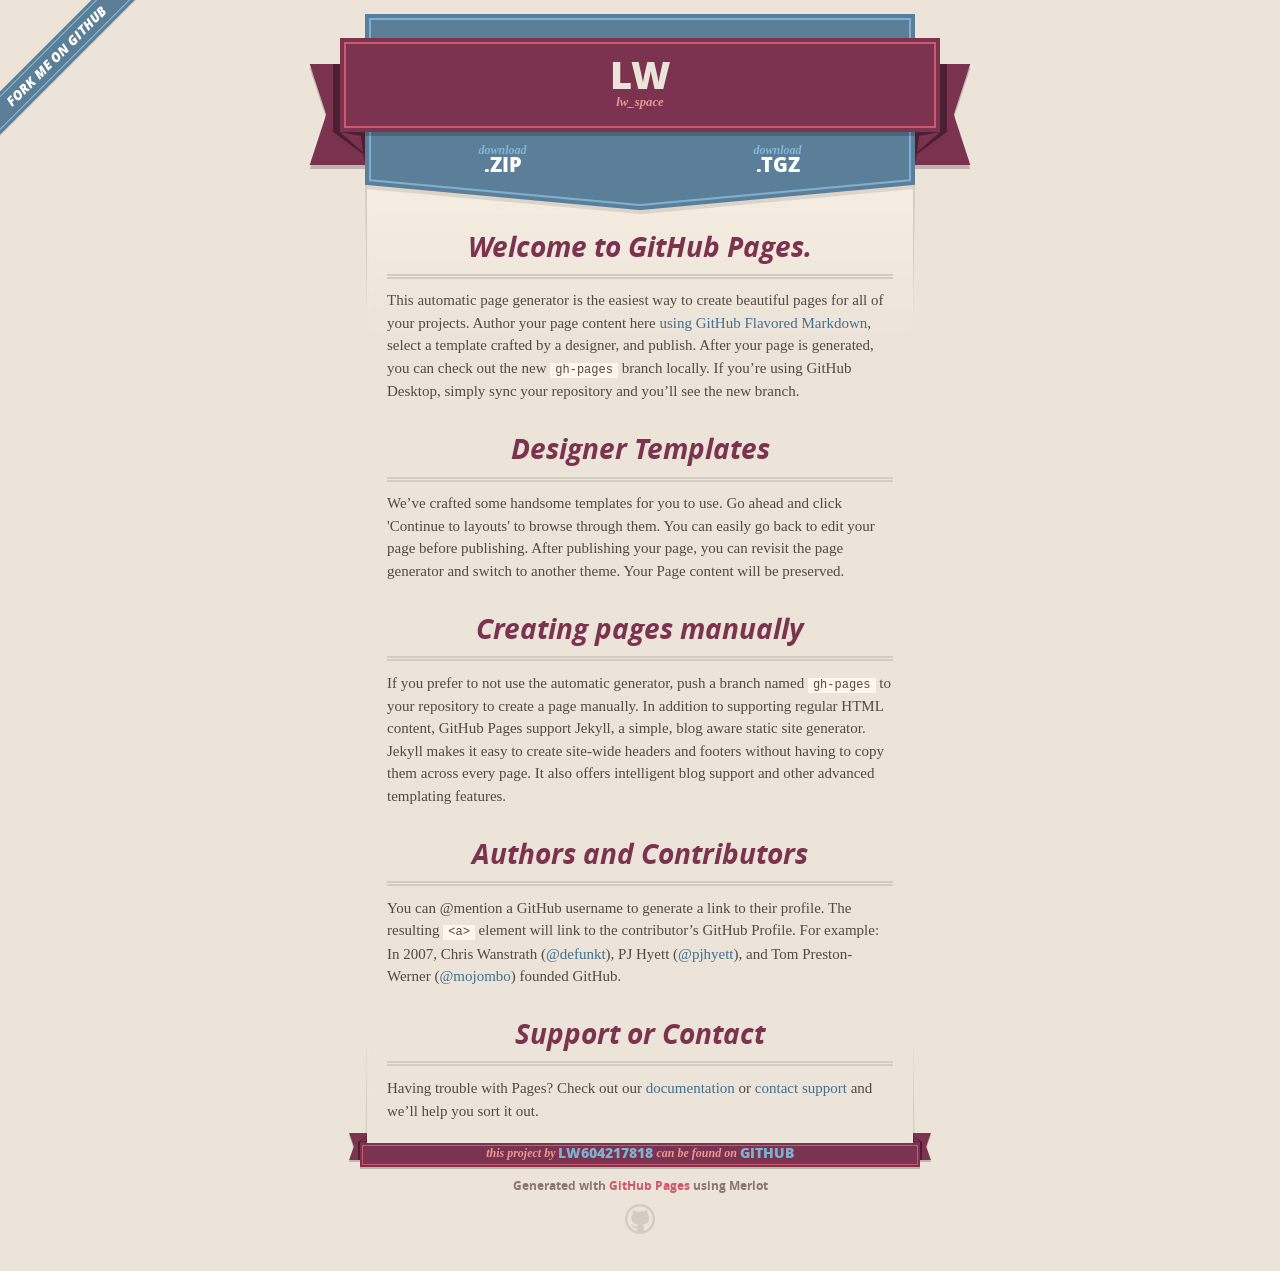
==== index.html @ 100699e8 "Create gh-pages branch via GitHub" ====
<!DOCTYPE html>
<html>
  <head>
    <meta charset='utf-8'>
    <meta http-equiv="X-UA-Compatible" content="chrome=1">
    <meta name="viewport" content="width=640">

    <link rel="stylesheet" href="stylesheets/core.css" media="screen">
    <link rel="stylesheet" href="stylesheets/mobile.css" media="handheld, only screen and (max-device-width:640px)">
    <link rel="stylesheet" href="stylesheets/github-light.css">

    <script type="text/javascript" src="javascripts/modernizr.js"></script>
    <script type="text/javascript" src="https://ajax.googleapis.com/ajax/libs/jquery/1.7.1/jquery.min.js"></script>
    <script type="text/javascript" src="javascripts/headsmart.min.js"></script>
    <script type="text/javascript">
      $(document).ready(function () {
        $('#main_content').headsmart()
      })
    </script>
    <title>Lw by lw604217818</title>
  </head>

  <body>
    <a id="forkme_banner" href="https://github.com/lw604217818/lw">View on GitHub</a>
    <div class="shell">

      <header>
        <span class="ribbon-outer">
          <span class="ribbon-inner">
            <h1>Lw</h1>
            <h2>lw_space</h2>
          </span>
          <span class="left-tail"></span>
          <span class="right-tail"></span>
        </span>
      </header>

      <section id="downloads">
        <span class="inner">
          <a href="https://github.com/lw604217818/lw/zipball/master" class="zip"><em>download</em> .ZIP</a><a href="https://github.com/lw604217818/lw/tarball/master" class="tgz"><em>download</em> .TGZ</a>
        </span>
      </section>


      <span class="banner-fix"></span>


      <section id="main_content">
        <h3>
<a id="welcome-to-github-pages" class="anchor" href="#welcome-to-github-pages" aria-hidden="true"><span aria-hidden="true" class="octicon octicon-link"></span></a>Welcome to GitHub Pages.</h3>

<p>This automatic page generator is the easiest way to create beautiful pages for all of your projects. Author your page content here <a href="https://guides.github.com/features/mastering-markdown/">using GitHub Flavored Markdown</a>, select a template crafted by a designer, and publish. After your page is generated, you can check out the new <code>gh-pages</code> branch locally. If you’re using GitHub Desktop, simply sync your repository and you’ll see the new branch.</p>

<h3>
<a id="designer-templates" class="anchor" href="#designer-templates" aria-hidden="true"><span aria-hidden="true" class="octicon octicon-link"></span></a>Designer Templates</h3>

<p>We’ve crafted some handsome templates for you to use. Go ahead and click 'Continue to layouts' to browse through them. You can easily go back to edit your page before publishing. After publishing your page, you can revisit the page generator and switch to another theme. Your Page content will be preserved.</p>

<h3>
<a id="creating-pages-manually" class="anchor" href="#creating-pages-manually" aria-hidden="true"><span aria-hidden="true" class="octicon octicon-link"></span></a>Creating pages manually</h3>

<p>If you prefer to not use the automatic generator, push a branch named <code>gh-pages</code> to your repository to create a page manually. In addition to supporting regular HTML content, GitHub Pages support Jekyll, a simple, blog aware static site generator. Jekyll makes it easy to create site-wide headers and footers without having to copy them across every page. It also offers intelligent blog support and other advanced templating features.</p>

<h3>
<a id="authors-and-contributors" class="anchor" href="#authors-and-contributors" aria-hidden="true"><span aria-hidden="true" class="octicon octicon-link"></span></a>Authors and Contributors</h3>

<p>You can @mention a GitHub username to generate a link to their profile. The resulting <code>&lt;a&gt;</code> element will link to the contributor’s GitHub Profile. For example: In 2007, Chris Wanstrath (<a href="https://github.com/defunkt" class="user-mention">@defunkt</a>), PJ Hyett (<a href="https://github.com/pjhyett" class="user-mention">@pjhyett</a>), and Tom Preston-Werner (<a href="https://github.com/mojombo" class="user-mention">@mojombo</a>) founded GitHub.</p>

<h3>
<a id="support-or-contact" class="anchor" href="#support-or-contact" aria-hidden="true"><span aria-hidden="true" class="octicon octicon-link"></span></a>Support or Contact</h3>

<p>Having trouble with Pages? Check out our <a href="https://help.github.com/pages">documentation</a> or <a href="https://github.com/contact">contact support</a> and we’ll help you sort it out.</p>
      </section>

      <footer>
        <span class="ribbon-outer">
          <span class="ribbon-inner">
            <p>this project by <a href="https://github.com/lw604217818">lw604217818</a> can be found on <a href="https://github.com/lw604217818/lw">GitHub</a></p>
          </span>
          <span class="left-tail"></span>
          <span class="right-tail"></span>
        </span>
        <p>Generated with <a href="https://pages.github.com">GitHub Pages</a> using Merlot</p>
        <span class="octocat"></span>
      </footer>

    </div>

    
  </body>
</html>
---- stylesheets/core.css ----
@import url("screen.css");
@import url("non-screen.css") handheld;
@import url("non-screen.css") only screen and (max-device-width:640px);
---- stylesheets/mobile.css ----
/* Generated by Font Squirrel (http://www.fontsquirrel.com) on February 9, 2012 */


@font-face {
  font-family: 'Open Sans';
  src: url('../fonts/opensans-regular-webfont.eot');
  src: url('../fonts/opensans-regular-webfont.eot?#iefix') format('embedded-opentype'),
       url('../fonts/opensans-regular-webfont.woff') format('woff'),
       url('../fonts/opensans-regular-webfont.ttf') format('truetype'),
       url('../fonts/opensans-regular-webfont.svg#OpenSansRegular') format('svg');
  font-weight: normal;
  font-style: normal;
}

@font-face {
  font-family: 'Open Sans';
  src: url('../fonts/opensans-italic-webfont.eot');
  src: url('../fonts/opensans-italic-webfont.eot?#iefix') format('embedded-opentype'),
       url('../fonts/opensans-italic-webfont.woff') format('woff'),
       url('../fonts/opensans-italic-webfont.ttf') format('truetype'),
       url('../fonts/opensans-italic-webfont.svg#OpenSansItalic') format('svg');
  font-weight: normal;
  font-style: italic;
}

@font-face {
  font-family: 'Open Sans';
  src: url('../fonts/opensans-bold-webfont.eot');
  src: url('../fonts/opensans-bold-webfont.eot?#iefix') format('embedded-opentype'),
       url('../fonts/opensans-bold-webfont.woff') format('woff'),
       url('../fonts/opensans-bold-webfont.ttf') format('truetype'),
       url('../fonts/opensans-bold-webfont.svg#OpenSansBold') format('svg');
  font-weight: bold;
  font-style: normal;
}

@font-face {
  font-family: 'Open Sans';
  src: url('../fonts/opensans-bolditalic-webfont.eot');
  src: url('../fonts/opensans-bolditalic-webfont.eot?#iefix') format('embedded-opentype'),
       url('../fonts/opensans-bolditalic-webfont.woff') format('woff'),
       url('../fonts/opensans-bolditalic-webfont.ttf') format('truetype'),
       url('../fonts/opensans-bolditalic-webfont.svg#OpenSansBoldItalic') format('svg');
  font-weight: bold;
  font-style: italic;
}

@font-face {
  font-family: 'Open Sans';
  src: url('../fonts/opensans-extrabold-webfont.eot');
  src: url('../fonts/opensans-extrabold-webfont.eot?#iefix') format('embedded-opentype'),
       url('../fonts/opensans-extrabold-webfont.woff') format('woff'),
       url('../fonts/opensans-extrabold-webfont.ttf') format('truetype'),
       url('../fonts/opensans-extrabold-webfont.svg#OpenSansExtrabold') format('svg');
  font-weight: bolder;
  font-style: normal;
}


/* http://meyerweb.com/eric/tools/css/reset/ 
   v2.0 | 20110126
   License: none (public domain)
*/

html, body, div, span, applet, object, iframe,
h1, h2, h3, h4, h5, h6, p, blockquote, pre,
a, abbr, acronym, address, big, cite, code,
del, dfn, em, img, ins, kbd, q, s, samp,
small, strike, strong, sub, sup, tt, var,
b, u, i, center,
dl, dt, dd, ol, ul, li,
fieldset, form, label, legend,
table, caption, tbody, tfoot, thead, tr, th, td,
article, aside, canvas, details, embed, 
figure, figcaption, footer, header, hgroup, 
menu, nav, output, ruby, section, summary,
time, mark, audio, video {
  margin: 0;
  padding: 0;
  border: 0;
  font-size: 100%;
  font: inherit;
  vertical-align: baseline;
}
/* HTML5 display-role reset for older browsers */
article, aside, details, figcaption, figure, 
footer, header, hgroup, menu, nav, section {
  display: block;
}
body {
  line-height: 1;
}
ol, ul {
  list-style: none;
}
blockquote, q {
  quotes: none;
}
blockquote:before, blockquote:after,
q:before, q:after {
  content: '';
  content: none;
}
table {
  border-collapse: collapse;
  border-spacing: 0;
}

header, footer, section {
  display: block;
  position: relative;
}

/* STYLES */

div.shell {
  display: block;
  width: 640px;
  margin: 0 auto;
}

a#forkme_banner {
  display: none;
}

/* header */

header {
  position: relative;
  z-index: 2;
  margin: 0;
  max-width: 640px;
  top: 51px;
}

header span.ribbon-inner {
  position: relative;
  display: block;
  background-color: #cd596b;
  border: 8px solid #7c334f;
  padding: 6px;
  z-index: 1;
}

header span.left-tail, header span.right-tail {
  position: relative;
  display: block;
  width: 19px;
  height: 10px;
  background: transparent url(../images/ribbon-tail-sprite-2x.png) 0 0 no-repeat;
  position: absolute;
  bottom: -10px;
  z-index: 0;
}

header span.left-tail {
  background-position: 0 0;
  left: 0;
}

header span.right-tail {
  background-position: -19px 0;
  right: 0;
}

header h1 {
  background-color: #7c334f;
  font-size: 2em;
  font-weight: bolder;
  font-style: normal;
  text-transform: uppercase;
  color: #ece4d8;
  text-align: center;
  line-height:1;  
  padding: 14px 20px 0;
}

header h2 {
  background-color: #7c334f;
  font: bold italic .85em/1.5 Georgia, Times, “Times New Roman”, serif;
  color: #e69b95;
  padding-bottom: 14px;
  margin-top: -3px;
  text-align: center;
}

section#downloads {
  position: relative;
  display: block;
  height: 171px;
  width: 602px;
  padding-bottom: 150px;
  margin: 51px auto -250px;
  z-index: 1;
  background: transparent url(../images/shield.png) center 0 no-repeat;
}

section#downloads a {
  display: none;
}

span.banner-fix {
  background: transparent url(../images/shield-fallback.png) center top no-repeat;
  display: block;
  height: 31px;
  position: absolute;
  width: 640px;
  top: 20px;

}

section#main_content {
  z-index: 2;
  padding: 20px 40px 0;
  min-height:185px;
}

/* footer */

footer {
  background: none;
  padding-top: 104px;
  margin: -94px auto 40px;
  max-width:640px;
  text-align: center;
}

footer span.ribbon-outer {
  display: block;
  position: relative;
  border-bottom: 2px solid #bdb6ad;
}

footer span.ribbon-inner {
  position: relative;
  display: block;
  background-color: #cd596b;
  border: 8px solid #7c334f;
  padding: 6px;
  z-index: 1;
}

footer p {
  font-family: 'Open Sans', sans-serif;
  font-weight: bold;
  font-size: .6em;
  color: #8b786f;
}

footer a {
  color: #cd596b;
}

footer span.ribbon-inner p {
  background-color: #7c334f;
  margin: 0;
  color: #e69b95;
  font: bold italic 22px/1 Georgia, Times, “Times New Roman”, serif;
  height: auto;
  line-height: 1.1;
  padding: 20px 0px 10px;
}

footer span.ribbon-inner a {
  display: block;
  position: relative;
  bottom: 0;
  color: #7eb0d2;
  font-family: 'Open Sans', sans-serif;
  text-transform: uppercase;
  font-style: normal;
  font-weight: bolder;
  font-size: 38px;
  padding-bottom: 10px;
}

footer span.ribbon-inner a:hover {
  color: #7eb0d2;
}

footer span.left-tail, footer span.right-tail {
  position: relative;
  display: block;
  width: 23px;
  height: 126px;
  background: transparent url(../images/small-ribbon-tail-sprite-2x.png) 0 0 no-repeat;
  position: absolute;
  top: -126px;
  z-index: 0;
}

footer span.left-tail {
  background-position: 0 0;
  left: 0;
}

footer span.right-tail {
  background-position: -23px 0;
  right: 0;
}

footer span.octocat {
  background: transparent url(../images/octocat-2x.png) 0 0 no-repeat;
  display: block;
  width: 60px;
  height: 60px;
  margin: 20px auto 0;}

/* content */

body {
  background: #ece4d8;
  font: normal normal 30px/1.5 Georgia, Palatino,” Palatino Linotype”, Times, “Times New Roman”, serif;
  color: #544943;
  -webkit-font-smoothing: antialiased;
}

a, a:hover {
  color: #417090;
}

a {
  text-decoration: none;
}

a:hover {
  text-decoration: underline;
}

h1,h2,h3,h4,h5,h6 {
  font-family: 'Open Sans', sans-serif;
  font-weight: bold;
}

p {
  margin: .7em 0 0;
}

strong {
  font-weight: bold;
}

em {
  font-style: italic;
}

ol {
  margin: .7em 0;
  list-style-type: decimal;
  padding-left: 1.35em;
}

ul {
  margin: .7em 0;
  padding-left: 1.35em;
}

ul li {
  padding-left: 20px;
  background: transparent url(../images/chevron-2x.png) left 15px no-repeat;
}

blockquote {
  font-family: 'Open Sans', sans-serif;
  margin: 20px 0;
  color: #8b786f;
  padding-left: 1.35em;
  background: transparent url('../images/blockquote-gfx-2x.png') 0 8px no-repeat;
}

img {
  -webkit-box-shadow: 0px 4px 0px #bdb6ad;
  -moz-box-shadow: 0px 4px 0px #bdb6ad;
  box-shadow: 0px 4px 0px #bdb6ad;
  border: 4px solid #fff6e9;
  max-width: 556px;
}

hr {
  border: none;
  outline: none;
  height: 42px;
  background: transparent url('../images/hr-2x.jpg') center center repeat-x;
  margin: 0 0 20px;
}

code {
  background: #fff6e9;
  font: normal normal .9em/1.7 "Lucida Sans Typewriter", "Lucida Console", Monaco, "Bitstream Vera Sans Mono", monospace;
  padding: 0 5px 1px;
}

pre {
  margin: 10px 0 20px;
  padding: .7em;
  background: #fff6e9;
  border-bottom: 4px solid #bdb6ad;
  font: normal normal .9em/1.7 "Lucida Sans Typewriter", "Lucida Console", Monaco, "Bitstream Vera Sans Mono", monospace;
  overflow: auto;
}

table {
  background: #fff6e9;
  display: table;
  width: 100%;
  border-collapse: separate;
  border-bottom: 4px solid #bdb6ad;
  margin: 10px 0;
}

tr {
  display: table-row;
}

th {
  display: table-cell;
  padding: 2px 10px;
  border: solid #ece4d8;
  border-width: 0 4px 4px 0;
  color: #cd596b;
  font-family: 'Open Sans', sans-serif;
  font-weight: bold;
  font-size: .85em;
}

td {
  display: table-cell;
  padding: 0 .7em;
  border: solid #ece4d8;
  border-width: 0 4px 4px 0;
}

td:last-child, th:last-child {
  border-right: none;
}

tr:last-child td {
  border-bottom: none;
}

dl {
  margin: .7em 0 20px;
}

dt {
  font-family: 'Open Sans', sans-serif;
  font-weight: bold;
}

dd {
  padding-left: 1.35em;
}

dd p:first-child {
  margin-top: 0;
}

/* Content based headers */

#main_content > .header-level-1:first-child,
#main_content > .header-level-2:first-child,
#main_content > .header-level-3:first-child,
#main_content > .header-level-4:first-child,
#main_content > .header-level-5:first-child,
#main_content > .header-level-6:first-child {
  margin-top: 0;
}

.header-level-1 {
  font-size: 1.85em;
  border-bottom: .2em double #d3ccc1;
  color: #7c334f;
  text-align: center;
  font-style: italic;
  margin: 1.1em 0 .38em;
  line-height: 1.2;
  padding-bottom: 10px
}

.header-level-2 {
  font-size: 1.58em;
  color: #7c334f;
  margin: .95em 0 .5em;
  border-bottom: .1em solid #D3CCC1;
  line-height: 1.2;
  padding-bottom: 10px
}

.header-level-3 {
  margin: 20px 0 10px;
  font-size: 1.45em;
}

.header-level-4 {
  margin: .6em 0;
  font-size: 1.2em;
  color: #cd596b;
}

.header-level-5 {
  margin: .7em 0;
  font-size: 1em;
  color: #8b786f;
}

.header-level-6 {
  margin: .8em 0;
  font-size: .85em;
  font-style: italic;
}
---- stylesheets/github-light.css ----
/*
The MIT License (MIT)

Copyright (c) 2016 GitHub, Inc.

Permission is hereby granted, free of charge, to any person obtaining a copy
of this software and associated documentation files (the "Software"), to deal
in the Software without restriction, including without limitation the rights
to use, copy, modify, merge, publish, distribute, sublicense, and/or sell
copies of the Software, and to permit persons to whom the Software is
furnished to do so, subject to the following conditions:

The above copyright notice and this permission notice shall be included in all
copies or substantial portions of the Software.

THE SOFTWARE IS PROVIDED "AS IS", WITHOUT WARRANTY OF ANY KIND, EXPRESS OR
IMPLIED, INCLUDING BUT NOT LIMITED TO THE WARRANTIES OF MERCHANTABILITY,
FITNESS FOR A PARTICULAR PURPOSE AND NONINFRINGEMENT. IN NO EVENT SHALL THE
AUTHORS OR COPYRIGHT HOLDERS BE LIABLE FOR ANY CLAIM, DAMAGES OR OTHER
LIABILITY, WHETHER IN AN ACTION OF CONTRACT, TORT OR OTHERWISE, ARISING FROM,
OUT OF OR IN CONNECTION WITH THE SOFTWARE OR THE USE OR OTHER DEALINGS IN THE
SOFTWARE.

*/

.pl-c /* comment */ {
  color: #969896;
}

.pl-c1 /* constant, variable.other.constant, support, meta.property-name, support.constant, support.variable, meta.module-reference, markup.raw, meta.diff.header */,
.pl-s .pl-v /* string variable */ {
  color: #0086b3;
}

.pl-e /* entity */,
.pl-en /* entity.name */ {
  color: #795da3;
}

.pl-smi /* variable.parameter.function, storage.modifier.package, storage.modifier.import, storage.type.java, variable.other */,
.pl-s .pl-s1 /* string source */ {
  color: #333;
}

.pl-ent /* entity.name.tag */ {
  color: #63a35c;
}

.pl-k /* keyword, storage, storage.type */ {
  color: #a71d5d;
}

.pl-s /* string */,
.pl-pds /* punctuation.definition.string, string.regexp.character-class */,
.pl-s .pl-pse .pl-s1 /* string punctuation.section.embedded source */,
.pl-sr /* string.regexp */,
.pl-sr .pl-cce /* string.regexp constant.character.escape */,
.pl-sr .pl-sre /* string.regexp source.ruby.embedded */,
.pl-sr .pl-sra /* string.regexp string.regexp.arbitrary-repitition */ {
  color: #183691;
}

.pl-v /* variable */ {
  color: #ed6a43;
}

.pl-id /* invalid.deprecated */ {
  color: #b52a1d;
}

.pl-ii /* invalid.illegal */ {
  color: #f8f8f8;
  background-color: #b52a1d;
}

.pl-sr .pl-cce /* string.regexp constant.character.escape */ {
  font-weight: bold;
  color: #63a35c;
}

.pl-ml /* markup.list */ {
  color: #693a17;
}

.pl-mh /* markup.heading */,
.pl-mh .pl-en /* markup.heading entity.name */,
.pl-ms /* meta.separator */ {
  font-weight: bold;
  color: #1d3e81;
}

.pl-mq /* markup.quote */ {
  color: #008080;
}

.pl-mi /* markup.italic */ {
  font-style: italic;
  color: #333;
}

.pl-mb /* markup.bold */ {
  font-weight: bold;
  color: #333;
}

.pl-md /* markup.deleted, meta.diff.header.from-file */ {
  color: #bd2c00;
  background-color: #ffecec;
}

.pl-mi1 /* markup.inserted, meta.diff.header.to-file */ {
  color: #55a532;
  background-color: #eaffea;
}

.pl-mdr /* meta.diff.range */ {
  font-weight: bold;
  color: #795da3;
}

.pl-mo /* meta.output */ {
  color: #1d3e81;
}
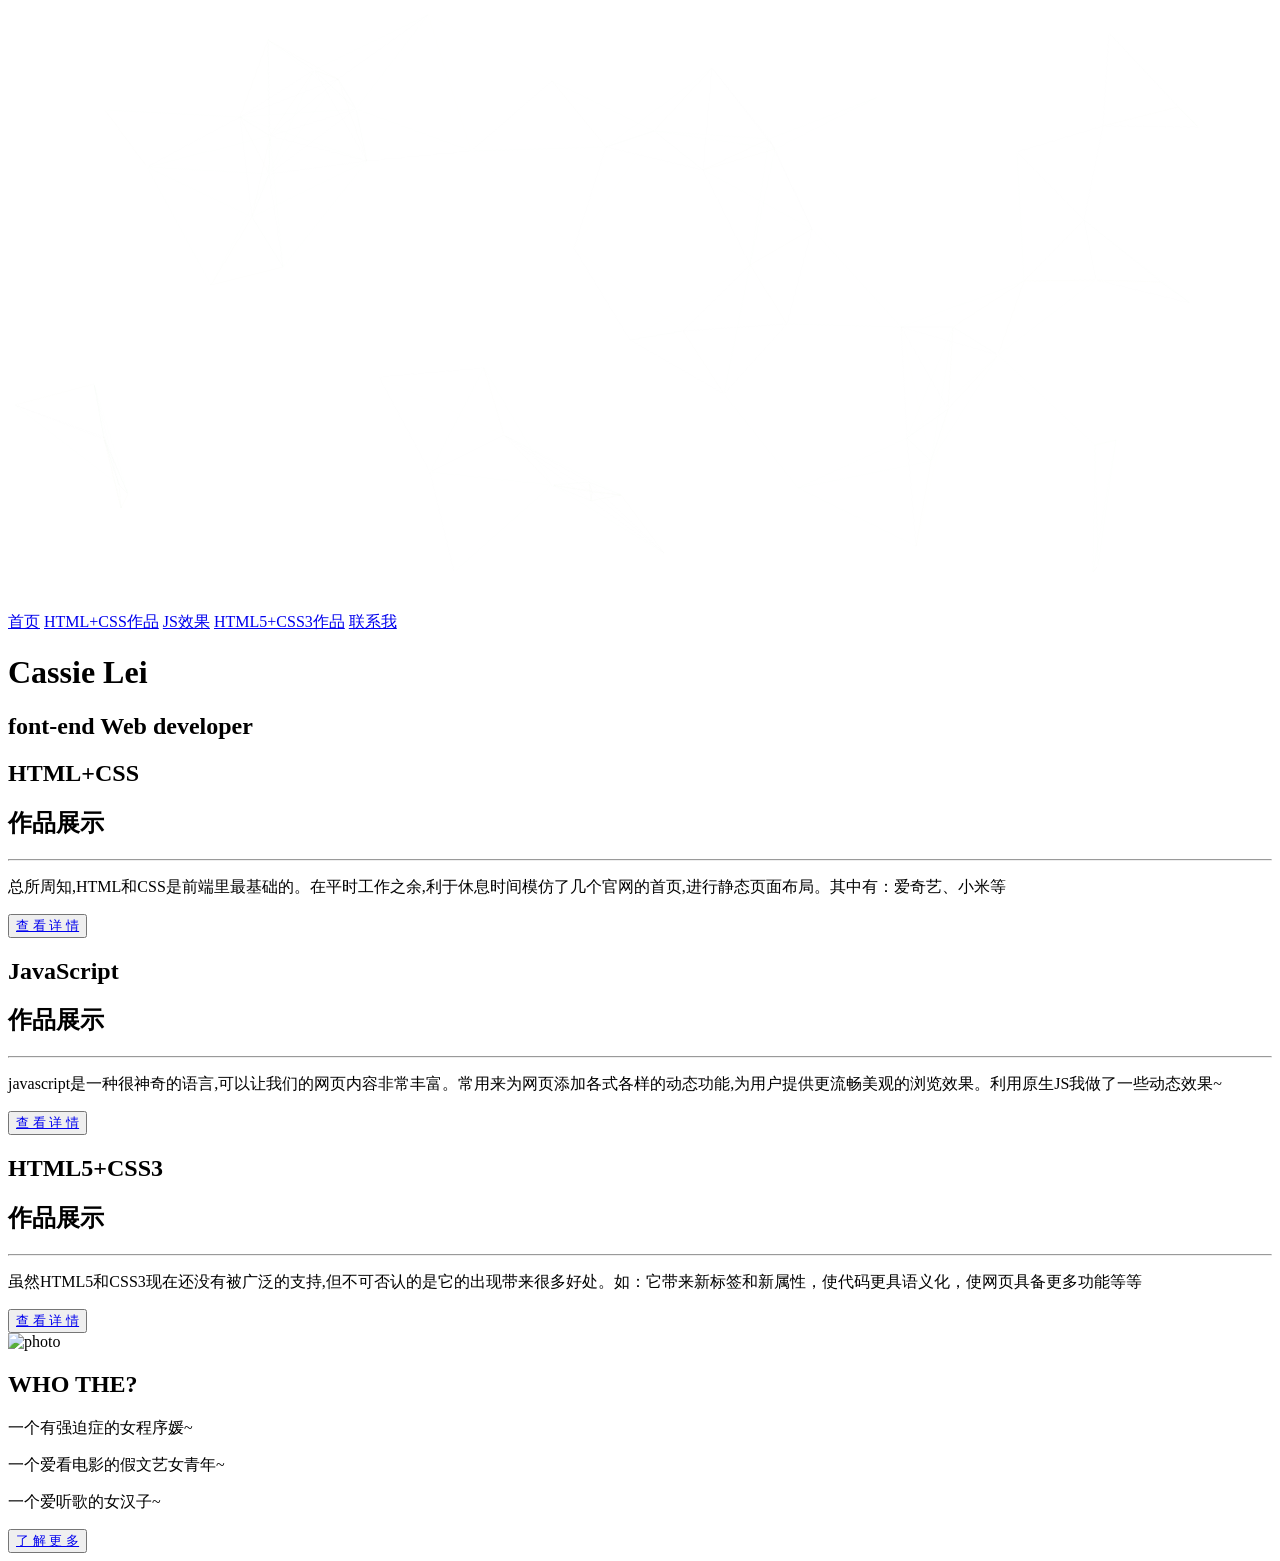
==== commit e4185a5a: "Add files via upload" ====
--- a/index.html
+++ b/index.html
@@ -1,91 +1,74 @@
-<!DOCTYPE html>
-<html>
-  <head>
-    <meta charset='utf-8'>
-    <meta http-equiv="X-UA-Compatible" content="chrome=1">
-    <meta name="viewport" content="width=640">
-
-    <link rel="stylesheet" href="stylesheets/core.css" media="screen">
-    <link rel="stylesheet" href="stylesheets/mobile.css" media="handheld, only screen and (max-device-width:640px)">
-    <link rel="stylesheet" href="stylesheets/github-light.css">
-
-    <script type="text/javascript" src="javascripts/modernizr.js"></script>
-    <script type="text/javascript" src="https://ajax.googleapis.com/ajax/libs/jquery/1.7.1/jquery.min.js"></script>
-    <script type="text/javascript" src="javascripts/headsmart.min.js"></script>
-    <script type="text/javascript">
-      $(document).ready(function () {
-        $('#main_content').headsmart()
-      })
-    </script>
-    <title>Lw by lw604217818</title>
-  </head>
-
-  <body>
-    <a id="forkme_banner" href="https://github.com/lw604217818/lw">View on GitHub</a>
-    <div class="shell">
-
-      <header>
-        <span class="ribbon-outer">
-          <span class="ribbon-inner">
-            <h1>Lw</h1>
-            <h2>lw_space</h2>
-          </span>
-          <span class="left-tail"></span>
-          <span class="right-tail"></span>
-        </span>
-      </header>
-
-      <section id="downloads">
-        <span class="inner">
-          <a href="https://github.com/lw604217818/lw/zipball/master" class="zip"><em>download</em> .ZIP</a><a href="https://github.com/lw604217818/lw/tarball/master" class="tgz"><em>download</em> .TGZ</a>
-        </span>
-      </section>
-
-
-      <span class="banner-fix"></span>
-
-
-      <section id="main_content">
-        <h3>
-<a id="welcome-to-github-pages" class="anchor" href="#welcome-to-github-pages" aria-hidden="true"><span aria-hidden="true" class="octicon octicon-link"></span></a>Welcome to GitHub Pages.</h3>
-
-<p>This automatic page generator is the easiest way to create beautiful pages for all of your projects. Author your page content here <a href="https://guides.github.com/features/mastering-markdown/">using GitHub Flavored Markdown</a>, select a template crafted by a designer, and publish. After your page is generated, you can check out the new <code>gh-pages</code> branch locally. If you’re using GitHub Desktop, simply sync your repository and you’ll see the new branch.</p>
-
-<h3>
-<a id="designer-templates" class="anchor" href="#designer-templates" aria-hidden="true"><span aria-hidden="true" class="octicon octicon-link"></span></a>Designer Templates</h3>
-
-<p>We’ve crafted some handsome templates for you to use. Go ahead and click 'Continue to layouts' to browse through them. You can easily go back to edit your page before publishing. After publishing your page, you can revisit the page generator and switch to another theme. Your Page content will be preserved.</p>
-
-<h3>
-<a id="creating-pages-manually" class="anchor" href="#creating-pages-manually" aria-hidden="true"><span aria-hidden="true" class="octicon octicon-link"></span></a>Creating pages manually</h3>
-
-<p>If you prefer to not use the automatic generator, push a branch named <code>gh-pages</code> to your repository to create a page manually. In addition to supporting regular HTML content, GitHub Pages support Jekyll, a simple, blog aware static site generator. Jekyll makes it easy to create site-wide headers and footers without having to copy them across every page. It also offers intelligent blog support and other advanced templating features.</p>
-
-<h3>
-<a id="authors-and-contributors" class="anchor" href="#authors-and-contributors" aria-hidden="true"><span aria-hidden="true" class="octicon octicon-link"></span></a>Authors and Contributors</h3>
-
-<p>You can @mention a GitHub username to generate a link to their profile. The resulting <code>&lt;a&gt;</code> element will link to the contributor’s GitHub Profile. For example: In 2007, Chris Wanstrath (<a href="https://github.com/defunkt" class="user-mention">@defunkt</a>), PJ Hyett (<a href="https://github.com/pjhyett" class="user-mention">@pjhyett</a>), and Tom Preston-Werner (<a href="https://github.com/mojombo" class="user-mention">@mojombo</a>) founded GitHub.</p>
-
-<h3>
-<a id="support-or-contact" class="anchor" href="#support-or-contact" aria-hidden="true"><span aria-hidden="true" class="octicon octicon-link"></span></a>Support or Contact</h3>
-
-<p>Having trouble with Pages? Check out our <a href="https://help.github.com/pages">documentation</a> or <a href="https://github.com/contact">contact support</a> and we’ll help you sort it out.</p>
-      </section>
-
-      <footer>
-        <span class="ribbon-outer">
-          <span class="ribbon-inner">
-            <p>this project by <a href="https://github.com/lw604217818">lw604217818</a> can be found on <a href="https://github.com/lw604217818/lw">GitHub</a></p>
-          </span>
-          <span class="left-tail"></span>
-          <span class="right-tail"></span>
-        </span>
-        <p>Generated with <a href="https://pages.github.com">GitHub Pages</a> using Merlot</p>
-        <span class="octocat"></span>
-      </footer>
-
-    </div>
-
-    
-  </body>
-</html>
+<!DOCTYPE html>
+<html lang="en">
+<head>
+	<meta charset="UTF-8">
+	<title>Cassie's Website</title>
+	<link rel="stylesheet" type="text/css" href="css/common.css">
+	<link rel="stylesheet" type="text/css" href="css/index.css">
+</head>
+<body>
+	<header class="index_header">
+		<section>
+			<canvas id="canvas" width="1200" height="600"></canvas>
+			<nav id="nav">
+				<a href="#" class="index_active">首页</a>
+				<a href="#html_work">HTML+CSS作品</a>
+				<a href="#js_work">JS效果</a>
+				<a href="#html5_work">HTML5+CSS3作品</a>
+				<a href="#contact">联系我</a>
+			</nav>
+		</section>
+		<div class="title">
+			<h1>Cassie Lei</h1>
+			<h2>font-end Web developer</h2>
+		</div>
+	</header>
+	<div>		
+		<section id="html_work" class="index_section clearfix">
+			<div class="text">
+				<h1>HTML+CSS</h1>
+				<h2>作品展示</h2>
+				<div><hr/></div>
+				<p>总所周知,HTML和CSS是前端里最基础的。在平时工作之余,利于休息时间模仿了几个官网的首页,进行静态页面布局。其中有：爱奇艺、小米等</p>
+				<!-- <ul class="html_list">
+					<li>电商平台：<a href="#">小米</a>、<a href="#">美丽说</a></li>
+					<li>视频网站：爱奇艺</li>
+					<li>游戏网站：灵魂回响</li>
+					<li>汽车网站：大通汽车</li>
+				</ul> -->
+				<button><a href="html_work.html">查 看 详 情</a></button>
+			</div>
+		</section>
+		<section id="js_work" class="index_section clearfix">
+			<div class="text">
+				<h1>JavaScript</h1>
+				<h2>作品展示</h2>
+				<div><hr/></div>
+				<p>javascript是一种很神奇的语言,可以让我们的网页内容非常丰富。常用来为网页添加各式各样的动态功能,为用户提供更流畅美观的浏览效果。利用原生JS我做了一些动态效果~</p>
+				<button><a href="js_work.html">查 看 详 情</a></button>
+			</div>
+		</section>
+		<section id="html5_work" class="index_section clearfix">
+			<div class="text">
+				<h1>HTML5+CSS3</h1>
+				<h2>作品展示</h2>
+				<div><hr/></div>
+				<p>虽然HTML5和CSS3现在还没有被广泛的支持,但不可否认的是它的出现带来很多好处。如：它带来新标签和新属性，使代码更具语义化，使网页具备更多功能等等</p>
+				<button><a href="html5_work.html">查 看 详 情</a></button>
+			</div>
+		</section>
+		<section id="contact" class="index_section">
+			<div class="photo">
+				<img src="images/picture.jpg" alt="photo" />
+			</div>
+			<h1>WHO THE?</h1>
+			<p>一个有强迫症的女程序媛~</p>
+			<p>一个爱看电影的假文艺女青年~</p>
+			<p>一个爱听歌的女汉子~</p>
+			<button class="last_button"><a href="contact.html">了 解 更 多</a></button>
+		</section>
+	</div>	
+	<script src="js/common.js"></script>
+	<script src="js/index.js"></script>
+</body>
+</html>
